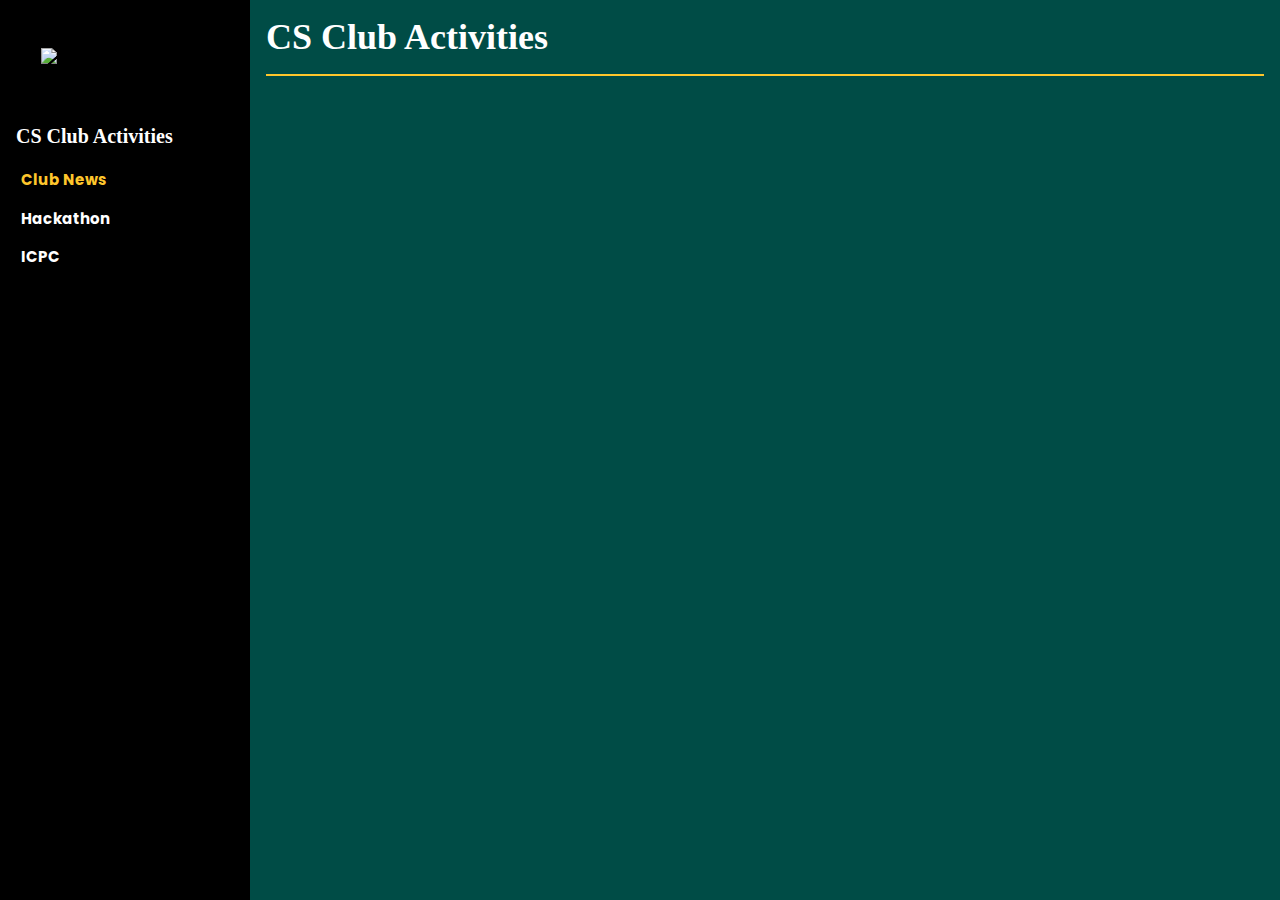
==== activities/index.html @ 6630f271 "Update index.html" ====
<!DOCTYPE html>
<!-- saved from url=(0064)https://www.w3schools.com/w3css/tryw3css_templates_portfolio.htm -->
<html><head>

  <title>Cal Poly Humboldt - CS Club Activities</title>
  <meta charset="UTF-8">
  <meta name="viewport" content="width=device-width, initial-scale=1">
  <meta name="title" content="Cal Poly Humboldt - CS Club">
  <meta name="description" content="Meet new people with a similar interest in technology.">
  <meta name="keywords"
      content="computer, computer science, college, club, humboldt, education, community, coding, programming, ai, artificial intelligence">
  <meta name="robots" content="index, follow">
  <meta http-equiv="Content-Type" content="text/html; charset=utf-8">
  <meta name="language" content="English">
  <meta name="revisit-after" content="30 days">
  <meta name="author" content="Chan Rain">
  <link rel="stylesheet" href="https://www.w3schools.com/w3css/4/w3.css">
  <link rel="stylesheet" href="https://www.w3schools.com/lib/w3-theme-black.css">
  <link rel="stylesheet" href="https://cdnjs.cloudflare.com/ajax/libs/font-awesome/4.3.0/css/font-awesome.min.css">
  <link rel="preconnect" href="https://fonts.googleapis.com">
  <link rel="preconnect" href="https://fonts.gstatic.com" crossorigin>
  <link rel="icon" type="image/x-icon" href="../favi_test.png">
  <link
      href="https://fonts.googleapis.com/css2?family=DM+Sans:ital,opsz,wght@0,9..40,100..1000;1,9..40,100..1000&family=Honk&family=Poppins:ital,wght@0,100;0,200;0,300;0,400;0,500;0,600;0,700;0,800;0,900;1,100;1,200;1,300;1,400;1,500;1,600;1,700;1,800;1,900&family=Sixtyfour&display=swap"
      rel="stylesheet">
  <link rel="stylesheet" href="../pageStyle.css">
  <link rel ="stylesheet" href="activityPage.css">
  <link rel="stylesheet" href="https://cdnjs.cloudflare.com/ajax/libs/remixicon/4.1.0/remixicon.min.css">
  <script src="https://cdnjs.cloudflare.com/ajax/libs/p5.js/1.1.9/p5.min.js"></script>
  <script src="https://cdn.jsdelivr.net/npm/vanta@latest/dist/vanta.trunk.min.js"></script>

<style>

@font-face {
            font-family: 'prib';
            src: url('../prib.ttf');
        }

        @font-face {
            font-family: 'syne';
            src: url('../syne.ttf');
        }

body, html {
  background-color:#004c46!important;
  font-family: "Poppins", sans-serif!important;
}

#mySidebar {
  background-color: black!important;
  color:white!important;
}

.w3-main {
  background-color: #004c46!important;

}

hr {
  margin: 0px;
            border: 1px solid #fec62c;
            color: #fec62c;
            outline-color: #fec62c;
            margin-bottom:15px;
}

.w3-bar-block {
  background-color:black;
}


.post h1 {
font-size:20px;
}

.post button {
  width: 100%;
    box-sizing: border-box;
    background-color: #fec62c!important;
    border: none;
    border-radius: 0px;
    font-weight:bolder;
    padding:10px;
    cursor:pointer;

}

.post p {

}

.post .w3-black {
  padding: 20px;
    padding-top: 5px;
}

.post hr {
border-style:dashed;
}

</style></head>
<body class="w3-black w3-content" style="max-width:1600px">

<!-- Sidebar/menu -->
<nav class="w3-sidebar w3-collapse w3-white w3-animate-left" style="z-index:3;width:250px;" id="mySidebar"><br>
  <div class="w3-container">
    <a href="https://csclubhumboldt.org" onclick="w3_close()" class="w3-hide-large w3-right w3-jumbo w3-padding w3-hover-grey" title="close menu">
      <i class="fa fa-remove"></i>
    </a>
    <img src="../FLT.png" style="width:100%;padding:25px" class="w3-round"><br><br>
    <h4 style = "font-family:'syne'" ><b>CS Club Activities</b></h4>
  </div>
  <div class="w3-bar-block">
    <a href="index.html" onclick="w3_close()" class="w3-bar-item w3-button w3-padding" style = "font-weight:bold;color:#fec62c">               <i class="ri-news-fill" style = "margin-right:5px" ></i> Club News</a>
    <a href="hackathon/index.html" onclick="w3_close()" class="w3-bar-item w3-button w3-padding" style = "font-weight:bold;" ><i class="ri-terminal-box-fill" style = "margin-right:5px"></i> Hackathon</a> 
    <a href="icpc/index.html" onclick="w3_close()" class="w3-bar-item w3-button w3-padding" style = "font-weight:bold;" >                 <i class="ri-trophy-fill" style = "margin-right:5px"></i> ICPC</a> 
  </div>

</nav>

<!-- Overlay effect when opening sidebar on small screens -->
<div class="w3-overlay w3-hide-large w3-animate-opacity" onclick="w3_close()" style="cursor:pointer" title="close side menu" id="myOverlay"></div>

<!-- !PAGE CONTENT! -->
<div class="w3-main" style="margin-left:250px">

  <!-- Header -->
  <header id="portfolio">
    <a href="https://www.w3schools.com/w3css/tryw3css_templates_portfolio.htm#"><img src="../FLT.png" style="width:65px;" class="w3-circle w3-right w3-margin w3-hide-large w3-hover-opacity"></a>
    <span class="w3-button w3-hide-large w3-xxlarge w3-hover-text-grey" onclick="w3_open()"><i class="fa fa-bars"></i></span>
    <div class="w3-container">
    <h1 class = "w3-text-white" style = "font-family:'syne'" ><b>CS Club Activities</b></h1>
    <hr>
    
    </div>
  </header>
  
  <!-- First Photo Grid-->
  <div class="w3-row-padding" id = "postbody" >

  
<!-- End page content -->
</div>

<script>
// Script to open and close sidebar
function w3_open() {
    document.getElementById("mySidebar").style.display = "block";
    document.getElementById("myOverlay").style.display = "block";
}
 
function w3_close() {
    document.getElementById("mySidebar").style.display = "none";
    document.getElementById("myOverlay").style.display = "none";
}


VANTA.TRUNK({
                el: "#mySidebar",
                mouseControls: true,
                touchControls: true,
                gyroControls: false,
                minHeight: 1000.00,
                minWidth: 1000.00,
                scale: 2.00,
                scaleMobile: 1.00,
                spacing: 12.5,
                chaos: 1.00,
                color: "#014C46a0",
                backgroundColor: 0x0,
            })


function create_post(title, content, image, button, link, size, show) {
  // if size is half, then display block, else display as normal
  var block_inline = size == 'half' ? 'block' : 'inline-block';
  var show_post = show ? '100%' : '0%';
  var display_button = "block";
  var pointer_events = 'auto';
  var hide_padding = "";
  // if no button text is provided, then don't show the button
    if (button == "") {
        display_button = "none";
        hide_padding = "padding-bottom:5px";
    }
  if (show_post == '0%') {
    pointer_events = 'none';
  }
  var structure = `
  <div class="w3-${size} w3-container w3-margin-bottom post" style = "display:${block_inline};opacity:${show_post};pointer-events:${pointer_events};">
      <div class="w3-container w3-black" style = "${hide_padding}">
        <h1><b>${title}</b></h1>
        <hr>
        <p>${content}</p>
        <button style = "display:${display_button}" onclick = "window.location.href = '${link}'">${button} <i style = "margin-left:5px" class="ri-external-link-fill"></i></button>
      </div>
    </div>
  </div>
  `

  document.getElementById("postbody").innerHTML += structure;
}


create_post("This Week", 
`<img src = "1.png" style = "text-align:center;width:100%;padding:20px;padding-left:0px;padding-right:0px;padding-bottom:0px" />
`, 
"", 
"", 
"", 'third', true);

create_post("Club Meeting Info", 
`<i style = "margin-right:5px" class="ri-calendar-fill"></i> <b style = "font-size:16px">Mondays / Weekly</b><br>
 <i style = "margin-right:5px" class="ri-time-fill"></i> <b style = "font-size:16px">4:30 - 6:00 PM</b><br>
 <i style = "margin-right:5px" class="ri-map-pin-2-fill"></i> <b style = "font-size:16px">BSS 302</b>`, 
"", 
"Campus Map", 
"https://www.humboldt.edu/sites/default/files/2023-01/campusmap.pdf", 'half', true);


</script>


</body></html>
---- pageStyle.css ----
body,
        html {
            font-family: 'Poppins', sans-serif;
            background-color: black;
            color: white;
        }


        .w3-card {
            font-family: 'Poppins';
            background-color: #1a1a1a;
            color: white;
            border: none;
            overflow: hidden;
            text-align: left;
            display: inline-block;
            margin-bottom: 15px;
        }

        button {
            background-color: #1a1a1a !important;
            border-radius: 100vmin;
        }

        .w3-card h3 {
            font-weight: 900;
            font-family: 'DM Sans';
        }

        h1, h2, h3, h4 {
            font-family: 'Poppins', sans-serif;
        }

        .w3-card p {
            padding: 5px;
            padding-left: 0px;
            padding-right: 0px;
            margin-top: 10px;
            font-size: 16px;
        }

        #discordbutton {
            font-weight: bold;
            font-family: 'DM Sans', sans-serif;
            width: fit-content;
            overflow: hidden;
            text-overflow: ellipsis;
            padding: 10px 30px;
            background-color: #5865F2 !important;
            max-width: 95%;
            font-size: 20px !important;
        }

        .big-title {
            font-weight: 900;
            filter: drop-shadow(5px 5px 0px #008000);
            font-size: 47.5px !important;
        }

        .w3-card hr {
            margin: 0px;
            border: 1px solid green;
            color: green;
            outline-color: green;

        }


        #mySidebar {
            font-family: 'Poppins', sans-serif;
            display: none;
            position: fixed;
            z-index: 1000000;
            left: 0;
            top: 0;
            height: 100%;
            width: 250px;
            background-color: #111;
            overflow-x: hidden;
            transition: 0.3s;
            padding-top: 0px !important;
        }

        #closebutton {
            border-radius: 0px;
            color: white;
            background-color: #008000 !important;
            width: 100%;
            text-align: right;
            margin: 0px;
            vertical-align: top;
            margin-bottom: 10px;
        }
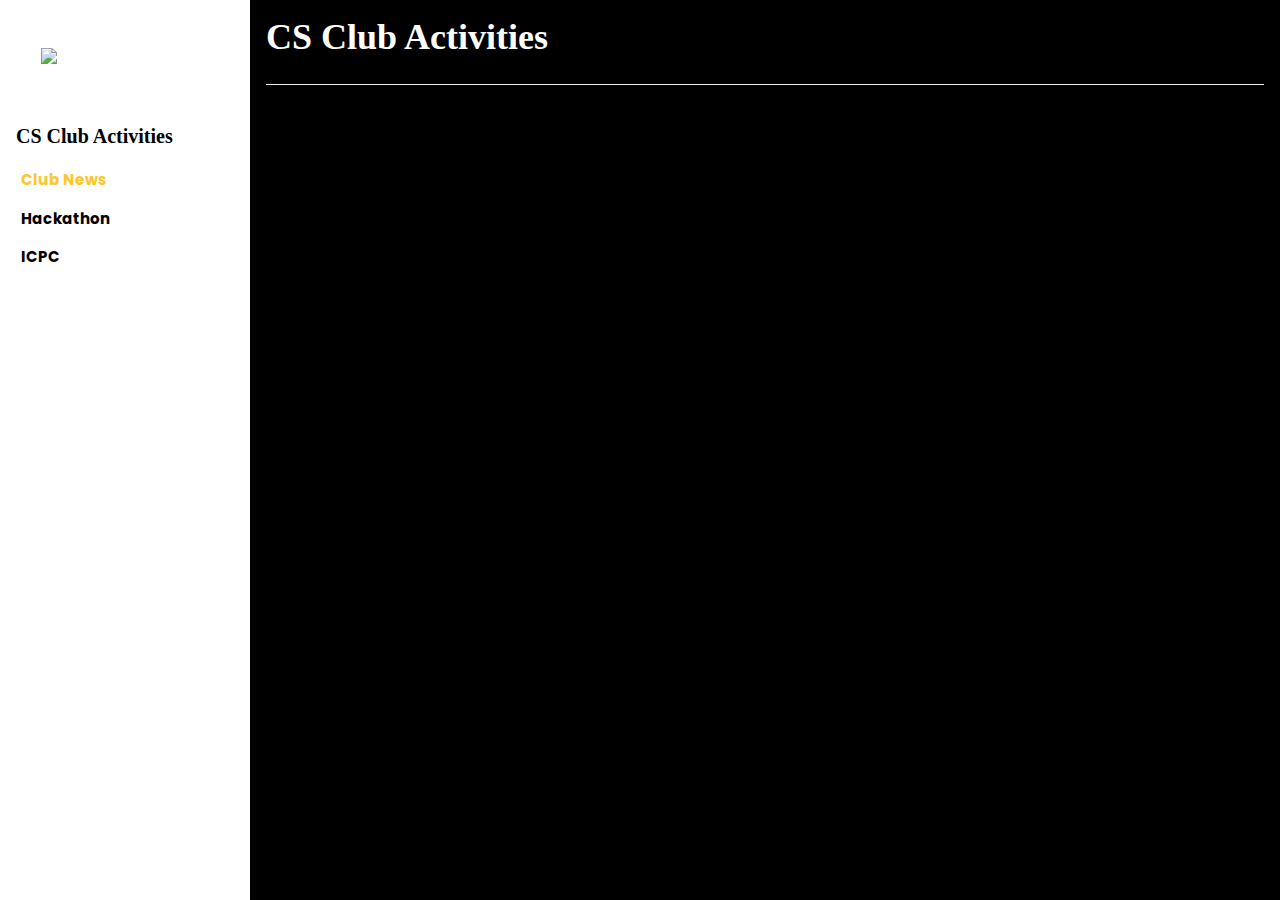
==== commit fb260f27: "edit" ====
--- a/activities/index.html
+++ b/activities/index.html
@@ -29,76 +29,7 @@
   <script src="https://cdnjs.cloudflare.com/ajax/libs/p5.js/1.1.9/p5.min.js"></script>
   <script src="https://cdn.jsdelivr.net/npm/vanta@latest/dist/vanta.trunk.min.js"></script>
 
-<style>
-
-@font-face {
-            font-family: 'prib';
-            src: url('../prib.ttf');
-        }
-
-        @font-face {
-            font-family: 'syne';
-            src: url('../syne.ttf');
-        }
-
-body, html {
-  background-color:#004c46!important;
-  font-family: "Poppins", sans-serif!important;
-}
-
-#mySidebar {
-  background-color: black!important;
-  color:white!important;
-}
-
-.w3-main {
-  background-color: #004c46!important;
-
-}
-
-hr {
-  margin: 0px;
-            border: 1px solid #fec62c;
-            color: #fec62c;
-            outline-color: #fec62c;
-            margin-bottom:15px;
-}
-
-.w3-bar-block {
-  background-color:black;
-}
-
-
-.post h1 {
-font-size:20px;
-}
-
-.post button {
-  width: 100%;
-    box-sizing: border-box;
-    background-color: #fec62c!important;
-    border: none;
-    border-radius: 0px;
-    font-weight:bolder;
-    padding:10px;
-    cursor:pointer;
-
-}
-
-.post p {
-
-}
-
-.post .w3-black {
-  padding: 20px;
-    padding-top: 5px;
-}
-
-.post hr {
-border-style:dashed;
-}
-
-</style></head>
+</head>
 <body class="w3-black w3-content" style="max-width:1600px">
 
 <!-- Sidebar/menu -->
@@ -107,7 +38,7 @@
     <a href="https://csclubhumboldt.org" onclick="w3_close()" class="w3-hide-large w3-right w3-jumbo w3-padding w3-hover-grey" title="close menu">
       <i class="fa fa-remove"></i>
     </a>
-    <img src="../FLT.png" style="width:100%;padding:25px" class="w3-round"><br><br>
+    <img src="../FLT.png" onclick = "window.location.href = 'https://csclubhumboldt.org'" style="width:100%;padding:25px;cursor:pointer;" class="w3-round"><br><br>
     <h4 style = "font-family:'syne'" ><b>CS Club Activities</b></h4>
   </div>
   <div class="w3-bar-block">
@@ -126,7 +57,7 @@
 
   <!-- Header -->
   <header id="portfolio">
-    <a href="https://www.w3schools.com/w3css/tryw3css_templates_portfolio.htm#"><img src="../FLT.png" style="width:65px;" class="w3-circle w3-right w3-margin w3-hide-large w3-hover-opacity"></a>
+    <a href="https://csclubhumboldt.org" ><img src="../FLT.png" style="width:65px;" class="w3-circle w3-right w3-margin w3-hide-large w3-hover-opacity"></a>
     <span class="w3-button w3-hide-large w3-xxlarge w3-hover-text-grey" onclick="w3_open()"><i class="fa fa-bars"></i></span>
     <div class="w3-container">
     <h1 class = "w3-text-white" style = "font-family:'syne'" ><b>CS Club Activities</b></h1>
@@ -203,7 +134,8 @@
 
 
 create_post("This Week", 
-`<img src = "1.png" style = "text-align:center;width:100%;padding:20px;padding-left:0px;padding-right:0px;padding-bottom:0px" />
+`<b>There will be no CS Club Meeting on March 11th.</b>
+Have a nice break!
 `, 
 "", 
 "", 
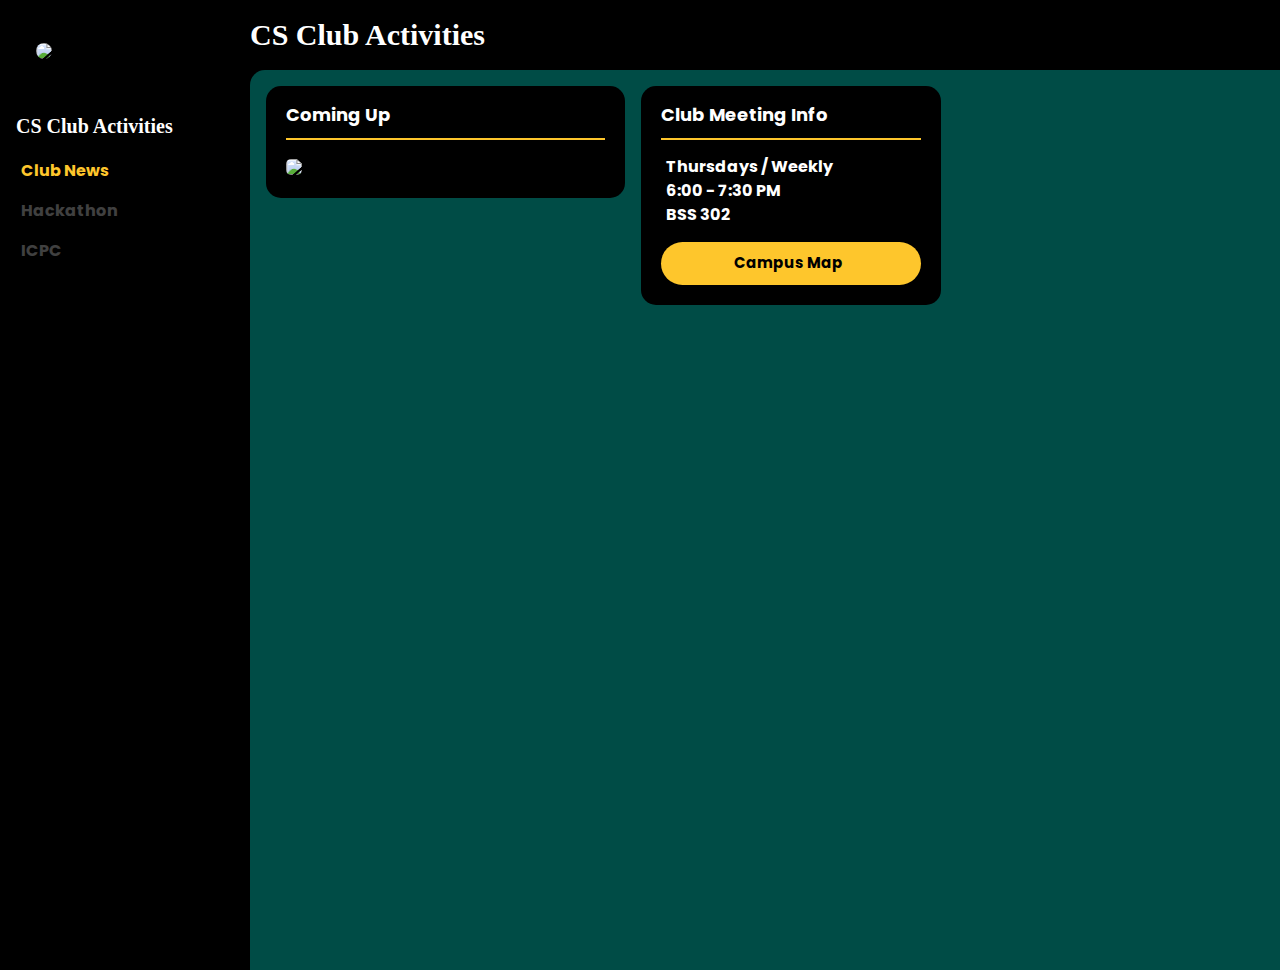
==== commit b7b158db: "Testing" ====
--- a/activities/index.html
+++ b/activities/index.html
@@ -1,14 +1,16 @@
 <!DOCTYPE html>
 <!-- saved from url=(0064)https://www.w3schools.com/w3css/tryw3css_templates_portfolio.htm -->
-<html><head>
+<html>
+
+<head>
 
   <title>Cal Poly Humboldt - CS Club Activities</title>
   <meta charset="UTF-8">
   <meta name="viewport" content="width=device-width, initial-scale=1">
   <meta name="title" content="Cal Poly Humboldt - CS Club">
-  <meta name="description" content="Meet new people with a similar interest in technology.">
+  <meta name="description" content="View our current club activity schedule.">
   <meta name="keywords"
-      content="computer, computer science, college, club, humboldt, education, community, coding, programming, ai, artificial intelligence">
+    content="computer, computer science, college, club, humboldt, education, community, coding, programming, ai, artificial intelligence">
   <meta name="robots" content="index, follow">
   <meta http-equiv="Content-Type" content="text/html; charset=utf-8">
   <meta name="language" content="English">
@@ -19,105 +21,129 @@
   <link rel="stylesheet" href="https://cdnjs.cloudflare.com/ajax/libs/font-awesome/4.3.0/css/font-awesome.min.css">
   <link rel="preconnect" href="https://fonts.googleapis.com">
   <link rel="preconnect" href="https://fonts.gstatic.com" crossorigin>
-  <link rel="icon" type="image/x-icon" href="../favi_test.png">
+  <link rel="icon" type="favicon" href="../favi_test.png">
   <link
-      href="https://fonts.googleapis.com/css2?family=DM+Sans:ital,opsz,wght@0,9..40,100..1000;1,9..40,100..1000&family=Honk&family=Poppins:ital,wght@0,100;0,200;0,300;0,400;0,500;0,600;0,700;0,800;0,900;1,100;1,200;1,300;1,400;1,500;1,600;1,700;1,800;1,900&family=Sixtyfour&display=swap"
-      rel="stylesheet">
+    href="https://fonts.googleapis.com/css2?family=DM+Sans:ital,opsz,wght@0,9..40,100..1000;1,9..40,100..1000&family=Honk&family=Poppins:ital,wght@0,100;0,200;0,300;0,400;0,500;0,600;0,700;0,800;0,900;1,100;1,200;1,300;1,400;1,500;1,600;1,700;1,800;1,900&family=Sixtyfour&display=swap"
+    rel="stylesheet">
   <link rel="stylesheet" href="../pageStyle.css">
-  <link rel ="stylesheet" href="activityPage.css">
+  <link rel="stylesheet" href="activityPage.css">
   <link rel="stylesheet" href="https://cdnjs.cloudflare.com/ajax/libs/remixicon/4.1.0/remixicon.min.css">
   <script src="https://cdnjs.cloudflare.com/ajax/libs/p5.js/1.1.9/p5.min.js"></script>
   <script src="https://cdn.jsdelivr.net/npm/vanta@latest/dist/vanta.trunk.min.js"></script>
 
+  <link rel="manifest" href="https://csclubhumboldt.org/manifest.json">
+  <link rel="apple-touch-icon" sizes="72x72" href="https://csclubhumboldt.org/images/icons/icon-72x72.png">
+  <link rel="icon" type="image/png" sizes="96x96" href="https://csclubhumboldt.org/images/icons/icon-96x96.png">
+  <link rel="icon" type="image/png" sizes="128x128" href="https://csclubhumboldt.org/images/icons/icon-128x128.png">
+  <link rel="icon" type="image/png" sizes="144x144" href="https://csclubhumboldt.org/images/icons/icon-144x144.png">
+  <link rel="icon" type="image/png" sizes="152x152" href="https://csclubhumboldt.org/images/icons/icon-152x152.png">
+  <link rel="icon" type="image/png" sizes="192x192" href="https://csclubhumboldt.org/images/icons/icon-192x192.png">
+  <link rel="icon" type="image/png" sizes="384x384" href="https://csclubhumboldt.org/images/icons/icon-384x384.png">
+  <link rel="icon" type="image/png" sizes="512x512" href="https://csclubhumboldt.org/images/icons/icon-512x512.png">
+  <meta name="theme-color" content="#fec62c">
+  <meta name="background-color" content="#004c46">
+  <meta name="msapplication-TileColor" content="#004c46">
+  <meta name="msapplication-TileImage" content="https://csclubhumboldt.org/images/icons/icon-144x144.png">
+  <meta name="msapplication-config" content="https://csclubhumboldt.org/browserconfig.xml">
+  <meta name="application-name" content="Cal Poly Humboldt - CS Club">
+  <meta name="apple-mobile-web-app-title" content="CPH - CS Club">
+  <meta name="apple-mobile-web-app-capable" content="yes">
+  <meta name="apple-mobile-web-app-status-bar-style" content="black-translucent">
+  <meta name="format-detection" content="telephone=no">
+  <meta name="mobile-web-app-capable" content="yes">
+
 </head>
-<body class="w3-black w3-content" style="max-width:1600px">
 
-<!-- Sidebar/menu -->
-<nav class="w3-sidebar w3-collapse w3-white w3-animate-left" style="z-index:3;width:250px;" id="mySidebar"><br>
-  <div class="w3-container">
-    <a href="https://csclubhumboldt.org" onclick="w3_close()" class="w3-hide-large w3-right w3-jumbo w3-padding w3-hover-grey" title="close menu">
-      <i class="fa fa-remove"></i>
-    </a>
-    <img src="../FLT.png" onclick = "window.location.href = 'https://csclubhumboldt.org'" style="width:100%;padding:25px;cursor:pointer;" class="w3-round"><br><br>
-    <h4 style = "font-family:'syne'" ><b>CS Club Activities</b></h4>
-  </div>
-  <div class="w3-bar-block">
-    <a href="index.html" onclick="w3_close()" class="w3-bar-item w3-button w3-padding" style = "font-weight:bold;color:#fec62c">               <i class="ri-news-fill" style = "margin-right:5px" ></i> Club News</a>
-    <a href="hackathon/index.html" onclick="w3_close()" class="w3-bar-item w3-button w3-padding" style = "font-weight:bold;" ><i class="ri-terminal-box-fill" style = "margin-right:5px"></i> Hackathon</a> 
-    <a href="icpc/index.html" onclick="w3_close()" class="w3-bar-item w3-button w3-padding" style = "font-weight:bold;" >                 <i class="ri-trophy-fill" style = "margin-right:5px"></i> ICPC</a> 
-  </div>
+<body>
 
-</nav>
+  <!-- Sidebar/menu -->
+  <nav class="w3-sidebar w3-collapse w3-white w3-animate-left" style="z-index:3;width:250px;" id="mySidebar"><br>
+    <div class="w3-container">
+      <a onclick="w3_close()" class="w3-hide-large w3-left w3-hover-grey"
+        style="font-size:50px!important;line-height:1;z-index:1000;" title="close menu">
+        <i class="fa fa-remove"></i>
+      </a>
+      <div id="logoContainer">
+        <img id="pageLogo" src="../FLT.png" onclick="window.location.href = 'https://csclubhumboldt.org'"
+          class="w3-round"><br><br>
+      </div>
+      <h4 style="font-family:'syne'"><b>CS Club Activities</b></h4>
+    </div>
+    <div class="w3-bar-block">
+      <a href="index.html" onclick="w3_close()" class="w3-bar-item w3-button w3-padding"
+        style="font-weight:bold;color:#fec62c"> <i class="ri-news-fill" style="margin-right:5px"></i> Club News</a>
+      <a href="hackathon/index.html" onclick="w3_close()" class="disabled w3-bar-item w3-button w3-padding"
+        style="font-weight:bold;"><i class="ri-terminal-box-fill" style="margin-right:5px"></i> Hackathon</a>
+      <a href="icpc/index.html" onclick="w3_close()" class="disabled w3-bar-item w3-button w3-padding" style="font-weight:bold;">
+        <i class="ri-trophy-fill" style="margin-right:5px"></i> ICPC</a>
+    </div>
 
-<!-- Overlay effect when opening sidebar on small screens -->
-<div class="w3-overlay w3-hide-large w3-animate-opacity" onclick="w3_close()" style="cursor:pointer" title="close side menu" id="myOverlay"></div>
+  </nav>
 
-<!-- !PAGE CONTENT! -->
-<div class="w3-main" style="margin-left:250px">
+  <!-- Overlay effect when opening sidebar on small screens -->
+  <div class="w3-overlay w3-hide-large w3-animate-opacity" onclick="w3_close()" style="cursor:pointer"
+    title="close side menu" id="myOverlay"></div>
 
-  <!-- Header -->
-  <header id="portfolio">
-    <a href="https://csclubhumboldt.org" ><img src="../FLT.png" style="width:65px;" class="w3-circle w3-right w3-margin w3-hide-large w3-hover-opacity"></a>
-    <span class="w3-button w3-hide-large w3-xxlarge w3-hover-text-grey" onclick="w3_open()"><i class="fa fa-bars"></i></span>
-    <div class="w3-container">
-    <h1 class = "w3-text-white" style = "font-family:'syne'" ><b>CS Club Activities</b></h1>
-    <hr>
-    
-    </div>
-  </header>
-  
-  <!-- First Photo Grid-->
-  <div class="w3-row-padding" id = "postbody" >
+  <!-- !PAGE CONTENT! -->
+  <div class="w3-main" style = "margin-left: 250px;">
 
-  
-<!-- End page content -->
-</div>
+    <!-- Header -->
+    <header id="portfolio">
+      <span class="w3-button w3-hide-large w3-xxlarge w3-hover-text-grey" onclick="w3_open()"><i
+          class="fa fa-bars"></i></span>
+      <div class="w3-container">
+        <h1 class="w3-text-white"><b>CS Club Activities</b></h1>
+      </div>
 
-<script>
-// Script to open and close sidebar
-function w3_open() {
-    document.getElementById("mySidebar").style.display = "block";
-    document.getElementById("myOverlay").style.display = "block";
-}
- 
-function w3_close() {
-    document.getElementById("mySidebar").style.display = "none";
-    document.getElementById("myOverlay").style.display = "none";
-}
+    </header>
+
+    <!-- First Photo Grid-->
+    <div class="w3-row-padding" id="postbody">
 
 
-VANTA.TRUNK({
-                el: "#mySidebar",
-                mouseControls: true,
-                touchControls: true,
-                gyroControls: false,
-                minHeight: 1000.00,
-                minWidth: 1000.00,
-                scale: 2.00,
-                scaleMobile: 1.00,
-                spacing: 12.5,
-                chaos: 1.00,
-                color: "#014C46a0",
-                backgroundColor: 0x0,
-            })
+      <!-- End page content -->
 
 
-function create_post(title, content, image, button, link, size, show) {
-  // if size is half, then display block, else display as normal
-  var block_inline = size == 'half' ? 'block' : 'inline-block';
-  var show_post = show ? '100%' : '0%';
-  var display_button = "block";
-  var pointer_events = 'auto';
-  var hide_padding = "";
-  // if no button text is provided, then don't show the button
-    if (button == "") {
-        display_button = "none";
-        hide_padding = "padding-bottom:5px";
-    }
-  if (show_post == '0%') {
-    pointer_events = 'none';
-  }
-  var structure = `
+
+    </div>
+
+    <footer>
+      <i class="ri-discord-fill" onclick="window.location.href = 'https://csclubhumboldt.org/discordinvite'"></i>
+      <i class="ri-instagram-fill" onclick="window.location.href = 'https://www.instagram.com/humboldtcsclub/'"></i>
+      <i class="ri-threads-fill" onclick="window.location.href = 'https://www.threads.net/humboldtcsclub/'"></i>
+    </footer>
+
+    <script>
+
+      // Script to open and close sidebar
+      function w3_open() {
+        document.getElementById("mySidebar").style.display = "block";
+        document.getElementById("myOverlay").style.display = "block";
+        document.getElementById('postbody').style.opacity = 0.5;
+      }
+
+      function w3_close() {
+        document.getElementById("mySidebar").style.display = "none";
+        document.getElementById("myOverlay").style.display = "none";
+        document.getElementById('postbody').style.opacity = 1;
+      }
+
+      function create_post(title, content, image, button, link, size, show) {
+        // if size is half, then display block, else display as normal
+        var block_inline = size == 'half' ? 'block' : 'inline-block';
+        var show_post = show ? '100%' : '0%';
+        var display_button = "block";
+        var pointer_events = 'auto';
+        var hide_padding = "";
+        // if no button text is provided, then don't show the button
+        if (button == "") {
+          display_button = "none";
+          hide_padding = "padding-bottom:5px";
+        }
+        if (show_post == '0%') {
+          pointer_events = 'none';
+        }
+        var structure = `
   <div class="w3-${size} w3-container w3-margin-bottom post" style = "display:${block_inline};opacity:${show_post};pointer-events:${pointer_events};">
       <div class="w3-container w3-black" style = "${hide_padding}">
         <h1><b>${title}</b></h1>
@@ -129,28 +155,39 @@
   </div>
   `
 
-  document.getElementById("postbody").innerHTML += structure;
-}
+        document.getElementById("postbody").innerHTML += structure;
+      }
+
+      self.addEventListener('visibilitychange', function () {
+        if (document.visibilityState === 'visible') {
+          console.log('APP resumed');
+          window.location.reload();
+        }
+      });
+
+      create_post("Coming Up",
+        `<img src = "../images/current_flyer.png" />
+`,
+        "",
+        "",
+        "", 'third', true);
+
+      create_post("Club Meeting Info",
+        `<i style = "margin-right:5px" class="ri-calendar-fill"></i> <b style = "font-size:16px">Thursdays / Weekly</b><br>
+ <i style = "margin-right:5px" class="ri-time-fill"></i> <b style = "font-size:16px">6:00 - 7:30 PM</b><br>
+ <i style = "margin-right:5px" class="ri-map-pin-2-fill"></i> <b style = "font-size:16px">BSS 302</b>`,
+        "",
+        "Campus Map",
+        "https://www.humboldt.edu/sites/default/files/2023-01/campusmap.pdf", 'quarter', true);
 
 
-create_post("This Week", 
-`<b>There will be no CS Club Meeting on March 11th.</b>
-Have a nice break!
-`, 
-"", 
-"", 
-"", 'third', true);
+      window.onload = function() {
+        document.body.style.opacity = 1;
+      }
 
-create_post("Club Meeting Info", 
-`<i style = "margin-right:5px" class="ri-calendar-fill"></i> <b style = "font-size:16px">Mondays / Weekly</b><br>
- <i style = "margin-right:5px" class="ri-time-fill"></i> <b style = "font-size:16px">4:30 - 6:00 PM</b><br>
- <i style = "margin-right:5px" class="ri-map-pin-2-fill"></i> <b style = "font-size:16px">BSS 302</b>`, 
-"", 
-"Campus Map", 
-"https://www.humboldt.edu/sites/default/files/2023-01/campusmap.pdf", 'half', true);
+    </script>
 
 
-</script>
+</body>
 
-
-</body></html>+</html>--- a/pageStyle.css
+++ b/pageStyle.css
@@ -1,93 +1,231 @@
-        body,
-        html {
-            font-family: 'Poppins', sans-serif;
-            background-color: black;
-            color: white;
-        }
-
-
-        .w3-card {
-            font-family: 'Poppins';
-            background-color: #1a1a1a;
-            color: white;
-            border: none;
-            overflow: hidden;
-            text-align: left;
-            display: inline-block;
-            margin-bottom: 15px;
-        }
-
-        button {
-            background-color: #1a1a1a !important;
-            border-radius: 100vmin;
-        }
-
-        .w3-card h3 {
-            font-weight: 900;
-            font-family: 'DM Sans';
-        }
-
-        h1, h2, h3, h4 {
-            font-family: 'Poppins', sans-serif;
-        }
-
-        .w3-card p {
-            padding: 5px;
-            padding-left: 0px;
-            padding-right: 0px;
-            margin-top: 10px;
-            font-size: 16px;
-        }
-
-        #discordbutton {
-            font-weight: bold;
-            font-family: 'DM Sans', sans-serif;
-            width: fit-content;
-            overflow: hidden;
-            text-overflow: ellipsis;
-            padding: 10px 30px;
-            background-color: #5865F2 !important;
-            max-width: 95%;
-            font-size: 20px !important;
-        }
-
-        .big-title {
-            font-weight: 900;
-            filter: drop-shadow(5px 5px 0px #008000);
-            font-size: 47.5px !important;
-        }
-
-        .w3-card hr {
-            margin: 0px;
-            border: 1px solid green;
-            color: green;
-            outline-color: green;
-
-        }
-
-
-        #mySidebar {
-            font-family: 'Poppins', sans-serif;
-            display: none;
-            position: fixed;
-            z-index: 1000000;
-            left: 0;
-            top: 0;
-            height: 100%;
-            width: 250px;
-            background-color: #111;
-            overflow-x: hidden;
-            transition: 0.3s;
-            padding-top: 0px !important;
-        }
-
-        #closebutton {
-            border-radius: 0px;
-            color: white;
-            background-color: #008000 !important;
-            width: 100%;
-            text-align: right;
-            margin: 0px;
-            vertical-align: top;
-            margin-bottom: 10px;
-        }+body,
+html {
+    font-family: 'Poppins', sans-serif;
+    background-color: black;
+    color: white;
+}
+
+
+.w3-card {
+    font-family: 'Poppins';
+    background-color: #004c46;
+    color: white;
+    border: none;
+    overflow: hidden;
+    text-align: left;
+    display: inline-block;
+    width: 100%;
+    margin-bottom: 16px;
+    border-radius: 15px;
+}
+
+button {
+    background-color: #1a1a1a !important;
+    border-radius: 100vmin;
+}
+
+.w3-card h3 {
+    font-weight: 900;
+    font-family: 'DM Sans';
+}
+
+.w3-card h3 i {
+    display: inline-block;
+    line-height: 1;
+    margin-right: 5px;
+    font-weight: 100;
+}
+
+h1,
+h2,
+h3,
+h4 {
+    font-family: 'Poppins', sans-serif;
+}
+
+.w3-card p {
+    padding: 5px;
+    padding-left: 0px;
+    padding-right: 0px;
+    margin-top: 10px;
+    font-size: 15px;
+}
+
+.w3-card button {
+    width: 100%;
+    box-sizing: border-box;
+    background-color: #fec62c !important;
+    border: none;
+    border-radius: 0px;
+    font-weight: bolder;
+    padding: 10px;
+    cursor: pointer;
+    color: black;
+    margin-bottom: 15px;
+    border-radius: 100vmin;
+}
+
+.w3-card button:hover {
+    transform: scale(1.025);
+}
+
+#discordbutton,
+#discordbutton2 {
+    font-weight: bold;
+    font-family: 'DM Sans', sans-serif;
+    width: fit-content;
+    overflow: hidden;
+    text-overflow: ellipsis;
+    padding: 10px 30px;
+    background-color: #5865F2 !important;
+    max-width: 95%;
+    font-size: 20px !important;
+    margin-bottom: -7.5vh;
+}
+
+#discordButton:hover,
+#discordbutton2:hover {
+    color: white !important;
+    transform: scale(1.1);
+
+}
+
+.big-title {
+    font-weight: 900;
+    filter: drop-shadow(5px 5px 0px #004c46);
+    font-size: 47.5px !important;
+}
+
+.w3-card hr {
+    margin: 0px;
+    border: 1px solid #fec62c;
+    color: #fec62c;
+    outline-color: #fec62c;
+
+}
+
+
+#mySidebar {
+    font-family: 'Poppins', sans-serif;
+    display: none;
+    position: fixed;
+    z-index: 1000000;
+    left: 0;
+    top: 0;
+    height: 100%;
+    width: 250px;
+    background-color: #111;
+    overflow-x: hidden;
+    transition: 0.3s;
+    padding-top: 0px !important;
+}
+
+#closebutton {
+    border-radius: 0px;
+    color: white;
+    background-color: #004C46 !important;
+    width: 100%;
+    text-align: right;
+    margin: 0px;
+    vertical-align: top;
+    margin-bottom: 10px;
+}
+
+#logo {
+    border-radius: 100%;
+    width: 90%;
+    max-width: 50vh;
+    box-sizing: border-box;
+    border: 25px solid #000000a0;
+    outline: 25px solid #00000050;
+}
+
+ul {
+    padding-left: 17.5px;
+}
+
+#canvasElement {
+    position: fixed !important;
+    top: 0;
+    width: 100%;
+}
+
+#pageContent {
+    background-color: #00000050;
+    backdrop-filter: blur(10px);
+    padding-top: 16px;
+    border-radius: 15px 15px 0px 0px;
+}
+
+
+#pageContent {
+    display: flex;
+    justify-content: center;
+    flex-wrap: wrap;
+}
+
+.w3-card {
+    box-sizing: border-box;
+}
+
+.w3-quarter {
+    max-width: 100%;
+    flex: 1 1 300px;
+    box-sizing: border-box;
+
+    display: flex;
+    flex-direction: column;
+    justify-content: flex-start;
+}
+
+
+footer {
+    display: block;
+    justify-content: space-between;
+    align-items: center;
+    width: 100%;
+    padding: 10px;
+    box-sizing: border-box;
+    background-color: black;
+}
+
+footer .socialsBar {
+    display: flex;
+    align-items: center;
+    float:left;
+}
+
+footer .socialsBar i {
+    font-size: 20px;
+    margin: 4px;
+    background-color: #004c46;
+    padding: 7.5px;
+    border-radius: 50%;
+    font-weight: 900;
+    color: #fec62c;
+    line-height: normal;
+    display: inline-flex;
+    align-items: center;
+    justify-content: center;
+    cursor:pointer;
+}
+
+footer .socialsBar i:hover {
+    transform: scale(1.1);
+}
+
+footer .rightbar {
+    display: flex;
+    align-items: center;
+    float: right;
+    color: #004c46;
+    font-weight: 600;
+    border: 3px solid #004c46;
+    border-radius: 100vmin;
+    padding: 8px;
+    padding-top: 0;
+    padding-bottom: 0;
+    line-height: 0;
+    margin: 4px;
+    margin-right: 0;
+}--- a/activities/activityPage.css
+++ b/activities/activityPage.css
@@ -0,0 +1,555 @@
+.rdp {
+    --rdp-cell-size: 40px;
+    --rdp-accent-color: #0000ff;
+    --rdp-background-color: #e7edff;
+    --rdp-accent-color-dark: #3003e1;
+    --rdp-background-color-dark: #180270;
+    --rdp-outline: 2px solid var(--rdp-accent-color); /* Outline border for focused elements */
+    --rdp-outline-selected: 2px solid rgba(0, 0, 0, 0.75); /* Outline border for focused _and_ selected elements */
+  
+    margin: 1em;
+  }
+  
+  /* Hide elements for devices that are not screen readers */
+  .rdp-vhidden {
+    box-sizing: border-box;
+    padding: 0;
+    margin: 0;
+    background: transparent;
+    border: 0;
+    -moz-appearance: none;
+    -webkit-appearance: none;
+    appearance: none;
+    position: absolute !important;
+    top: 0;
+    width: 1px !important;
+    height: 1px !important;
+    padding: 0 !important;
+    overflow: hidden !important;
+    clip: rect(1px, 1px, 1px, 1px) !important;
+    border: 0 !important;
+  }
+  
+  /* Buttons */
+  .rdp-button_reset {
+    appearance: none;
+    position: relative;
+    margin: 0;
+    padding: 0;
+    cursor: default;
+    color: inherit;
+    outline: none;
+    background: none;
+    font: inherit;
+  
+    -moz-appearance: none;
+    -webkit-appearance: none;
+  }
+  
+  .rdp-button {
+    border: 2px solid transparent;
+  }
+  
+  .rdp-button[disabled] {
+    opacity: 0.25;
+  }
+  
+  .rdp-button:not([disabled]) {
+    cursor: pointer;
+  }
+  
+  .rdp-button:focus:not([disabled]),
+  .rdp-button:active:not([disabled]) {
+    color: inherit;
+    border: var(--rdp-outline);
+    background-color: var(--rdp-background-color);
+  }
+  
+  .rdp-button:hover:not([disabled]) {
+    background-color: var(--rdp-background-color);
+  }
+  
+  .rdp-months {
+    display: flex;
+  }
+  
+  .rdp-month {
+    margin: 0 1em;
+  }
+  
+  .rdp-month:first-child {
+    margin-left: 0;
+  }
+  
+  .rdp-month:last-child {
+    margin-right: 0;
+  }
+  
+  .rdp-table {
+    margin: 0;
+    max-width: calc(var(--rdp-cell-size) * 7);
+    border-collapse: collapse;
+  }
+  
+  .rdp-with_weeknumber .rdp-table {
+    max-width: calc(var(--rdp-cell-size) * 8);
+    border-collapse: collapse;
+  }
+  
+  .rdp-caption {
+    display: flex;
+    align-items: center;
+    justify-content: space-between;
+    padding: 0;
+    text-align: left;
+  }
+  
+  .rdp-multiple_months .rdp-caption {
+    position: relative;
+    display: block;
+    text-align: center;
+  }
+  
+  .rdp-caption_dropdowns {
+    position: relative;
+    display: inline-flex;
+  }
+  
+  .rdp-caption_label {
+    position: relative;
+    z-index: 1;
+    display: inline-flex;
+    align-items: center;
+    margin: 0;
+    padding: 0 0.25em;
+    white-space: nowrap;
+    color: currentColor;
+    border: 0;
+    border: 2px solid transparent;
+    font-family: inherit;
+    font-size: 140%;
+    font-weight: bold;
+  }
+  
+  .rdp-nav {
+    white-space: nowrap;
+  }
+  
+  .rdp-multiple_months .rdp-caption_start .rdp-nav {
+    position: absolute;
+    top: 50%;
+    left: 0;
+    transform: translateY(-50%);
+  }
+  
+  .rdp-multiple_months .rdp-caption_end .rdp-nav {
+    position: absolute;
+    top: 50%;
+    right: 0;
+    transform: translateY(-50%);
+  }
+  
+  .rdp-nav_button {
+    display: inline-flex;
+    align-items: center;
+    justify-content: center;
+    width: var(--rdp-cell-size);
+    height: var(--rdp-cell-size);
+    padding: 0.25em;
+    border-radius: 100%;
+  }
+  
+  /* ---------- */
+  /* Dropdowns  */
+  /* ---------- */
+  
+  .rdp-dropdown_year,
+  .rdp-dropdown_month {
+    position: relative;
+    display: inline-flex;
+    align-items: center;
+  }
+  
+  .rdp-dropdown {
+    appearance: none;
+    position: absolute;
+    z-index: 2;
+    top: 0;
+    bottom: 0;
+    left: 0;
+    width: 100%;
+    margin: 0;
+    padding: 0;
+    cursor: inherit;
+    opacity: 0;
+    border: none;
+    background-color: transparent;
+    font-family: inherit;
+    font-size: inherit;
+    line-height: inherit;
+  }
+  
+  .rdp-dropdown[disabled] {
+    opacity: unset;
+    color: unset;
+  }
+  
+  .rdp-dropdown:focus:not([disabled]) + .rdp-caption_label,
+  .rdp-dropdown:active:not([disabled]) + .rdp-caption_label {
+    border: var(--rdp-outline);
+    border-radius: 6px;
+    background-color: var(--rdp-background-color);
+  }
+  
+  .rdp-dropdown_icon {
+    margin: 0 0 0 5px;
+  }
+  
+  .rdp-head {
+    border: 0;
+  }
+  
+  .rdp-head_row,
+  .rdp-row {
+    height: 100%;
+  }
+  
+  .rdp-head_cell {
+    vertical-align: middle;
+    text-transform: uppercase;
+    font-size: 0.75em;
+    font-weight: 700;
+    text-align: center;
+    height: 100%;
+    height: var(--rdp-cell-size);
+    padding: 0;
+  }
+  
+  .rdp-tbody {
+    border: 0;
+  }
+  
+  .rdp-tfoot {
+    margin: 0.5em;
+  }
+  
+  .rdp-cell {
+    width: var(--rdp-cell-size);
+    height: 100%;
+    height: var(--rdp-cell-size);
+    padding: 0;
+    text-align: center;
+  }
+  
+  .rdp-weeknumber {
+    font-size: 0.75em;
+  }
+  
+  .rdp-weeknumber,
+  .rdp-day {
+    display: flex;
+    overflow: hidden;
+    align-items: center;
+    justify-content: center;
+    box-sizing: border-box;
+    width: var(--rdp-cell-size);
+    max-width: var(--rdp-cell-size);
+    height: var(--rdp-cell-size);
+    margin: 0;
+    border: 2px solid transparent;
+    border-radius: 100%;
+  }
+  
+  .rdp-day_today:not(.rdp-day_outside) {
+    font-weight: bold;
+  }
+  
+  .rdp-day_selected:not([disabled]),
+  .rdp-day_selected:focus:not([disabled]),
+  .rdp-day_selected:active:not([disabled]),
+  .rdp-day_selected:hover:not([disabled]) {
+    color: white;
+    background-color: var(--rdp-accent-color);
+  }
+  
+  .rdp-day_selected:focus:not([disabled]) {
+    border: var(--rdp-outline-selected);
+  }
+  
+  .rdp:not([dir='rtl']) .rdp-day_range_start:not(.rdp-day_range_end) {
+    border-top-right-radius: 0;
+    border-bottom-right-radius: 0;
+  }
+  
+  .rdp:not([dir='rtl']) .rdp-day_range_end:not(.rdp-day_range_start) {
+    border-top-left-radius: 0;
+    border-bottom-left-radius: 0;
+  }
+  
+  .rdp[dir='rtl'] .rdp-day_range_start:not(.rdp-day_range_end) {
+    border-top-left-radius: 0;
+    border-bottom-left-radius: 0;
+  }
+  
+  .rdp[dir='rtl'] .rdp-day_range_end:not(.rdp-day_range_start) {
+    border-top-right-radius: 0;
+    border-bottom-right-radius: 0;
+  }
+  
+  .rdp-day_range_end.rdp-day_range_start {
+    border-radius: 100%;
+  }
+  
+  .rdp-day_range_middle {
+    border-radius: 0;
+  }
+
+
+
+
+  @font-face {
+    font-family: 'prib';
+    src: url('../prib.ttf');
+}
+
+@font-face {
+    font-family: 'syne';
+    src: url('../syne.ttf');
+}
+
+body, html {
+background-color:#000!important;
+font-family: "Poppins", sans-serif!important;
+width:100%;
+height:100%;
+}
+
+body {
+  opacity: 100%!important;
+}
+
+#mySidebar {
+  background-color: black!important;
+  color: white!important;
+}
+
+.w3-main {
+  background-color: transparent!important;
+  width: 100%;
+  height: 100%;
+
+}
+
+hr {
+margin: 0px;
+    border: 1px solid #fec62c;
+    color: #fec62c;
+    outline-color: #fec62c;
+    margin-bottom:15px;
+}
+
+.w3-bar-block {
+background-color:black;
+}
+.post {
+  max-width:375px;
+  padding:8px!important;
+  padding-bottom:0px!important;
+  padding-top:0px!important;
+}
+
+.post h1 {
+font-size:18px;
+}
+
+.post button {
+  width: 100%;
+  box-sizing: border-box;
+  background-color: #fec62c!important;
+  border: none;
+  border-radius: 100vmin;
+  font-weight: bolder;
+  padding: 10px;
+  cursor: pointer;
+  color: black;
+
+}
+
+.post button:hover {
+  transform: scale(1.025);
+}
+
+.post .w3-black {
+  padding: 20px;
+  padding-top: 5px;
+  border-radius: 15px;
+}
+
+.post img { 
+  width: -webkit-fill-available;
+  width: -moz-available;
+  width: -ms-fill-available;
+  width: fill-available;
+  border-radius:5px;
+}
+
+
+@media (max-width: 767px) {
+  footer {
+    text-align: right;
+    background-color: transparent;
+    color: #fec62c;
+    font-size: 25px;
+    padding: 16px;
+    padding-bottom: 8px;
+    padding-top: 8px;
+    z-index: 0;
+    position: fixed;
+    top: 0;
+    margin: 8px;
+    width: fit-content;
+    right: 0;
+    margin-right: -8px;
+  }
+
+
+}
+/* desktop */
+@media (min-width: 768px) {
+  footer {
+    position: fixed;
+    bottom: 0;
+    width: -webkit-fill-available;
+    text-align: right;
+    background-color: transparent;
+    color: #fec62c;
+    font-size: 25px;
+  }
+
+  body, html {
+    overflow: hidden;
+  }
+
+  #postbody {
+    height: 100%;
+  }
+
+  #portfolio {
+    padding: 8px;
+    padding-left: 0px;
+    padding-right: 0px;
+    margin-left: -16px;
+  }
+
+}
+
+
+footer i {
+  background-color: black;
+  padding: 7.5px;
+  border-radius: 100%;
+  cursor: pointer;
+  display:inline-block;
+  line-height: 1;
+}
+
+footer i:hover {
+  transform: scale(1.1);
+}
+
+.w3-bar-block .w3-bar-item {
+  font-size:16px;
+}
+
+
+#pageLogo {
+  width: 100%;
+  cursor: pointer;
+  border-radius: 100%;
+  padding: 20px;
+}
+
+#logoContainer .vanta-canvas {
+  border-radius: 100%;
+  overflow: hidden;
+  aspect-ratio: 1/1;
+  width: 100%!important;
+  height: auto!important;
+  transform: scale(1.5);
+  z-index: -1!important;
+  filter:blur(2.5px);
+}
+
+
+#portfolio {
+  position: sticky;
+  top: 0;
+  display: flex;
+  align-items: center;
+  flex-wrap: wrap;
+  width: 100%;
+  box-sizing: border-box;
+  overflow:hidden;
+  background-color: #000000;
+}
+
+#portfolio h1 {
+  font-family: 'syne';
+  font-size: 30px;
+  line-height: normal;
+  font-weight: 900;
+}
+
+#portfolio img {
+  margin-left:auto!important;
+  max-height:100%;
+  max-width:100%;
+}
+
+#portfolio a {
+  position: fixed;
+  top: 0;
+  right: 0;
+}
+
+#postbody {
+  position: relative;
+  z-index: 2;
+  background-color: #004c46;
+  backdrop-filter: blur(10px);
+  padding-top: 16px;
+  border-radius: 15px 15px 0px 0px;
+  margin-bottom: -16px;
+  transition: all 0.25s;
+}
+
+
+/* Flex container for sidebar and main content */
+.container {
+  display: flex; /* Aligns children side by side */
+  margin: 0; /* Removes default body margin */
+  height: 100vh; /* Full viewport height */
+}
+
+/* Sidebar settings */
+.w3-sidebar {
+  width: 250px; /* Fixed width for sidebar */
+  flex: 0 0 250px; /* Prevents shrinking or growing */
+  position: relative; /* Keeps the sidebar in place */
+}
+
+/* Main content settings */
+.w3-main {
+  flex: 1; /* Takes up remaining space */
+  margin-left: 0; /* No extra margin on the left */
+  position:absolute;
+  left: 0px;
+  top:0px;
+}
+
+.disabled {
+  opacity: 25%;
+  pointer-events:none;
+}
+
+
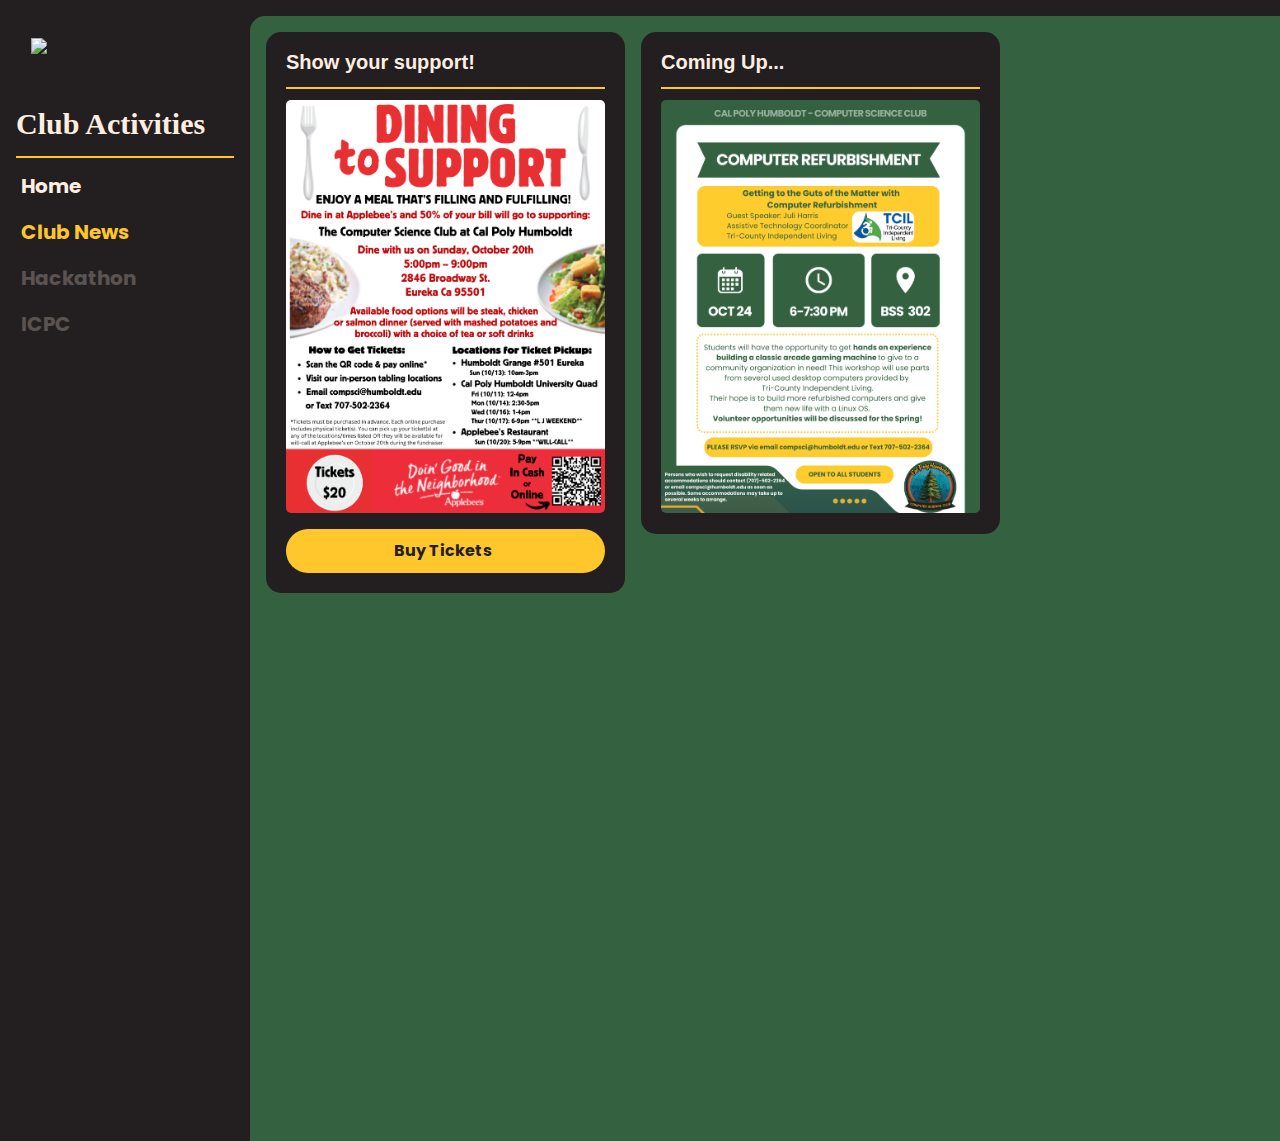
==== commit 5079f6a2: "10/20/2024" ====
--- a/activities/index.html
+++ b/activities/index.html
@@ -4,9 +4,9 @@
 
 <head>
 
-  <title>Cal Poly Humboldt - CS Club Activities</title>
+  <title>Cal Poly Humboldt - Club Activities</title>
   <meta charset="UTF-8">
-  <meta name="viewport" content="width=device-width, initial-scale=1">
+  <meta name="viewport" content="width=device-width, initial-scale=1.0, maximum-scale=1.0, user-scalable=no"/>
   <meta name="title" content="Cal Poly Humboldt - CS Club">
   <meta name="description" content="View our current club activity schedule.">
   <meta name="keywords"
@@ -67,15 +67,19 @@
         <img id="pageLogo" src="../FLT.png" onclick="window.location.href = 'https://csclubhumboldt.org'"
           class="w3-round"><br><br>
       </div>
-      <h4 style="font-family:'syne'"><b>CS Club Activities</b></h4>
+      <h4 style="font-family:'Monarda'"><b>Club Activities</b></h4>
+      <hr style = "margin-bottom:5px">
     </div>
     <div class="w3-bar-block">
+      <a href="https://csclubhumboldt.org" onclick="w3_close()" class="w3-bar-item w3-button w3-padding" style="font-weight:bold;">
+        <i class="ri-home-4-fill" style="margin-right:5px"></i> Home</a>
       <a href="index.html" onclick="w3_close()" class="w3-bar-item w3-button w3-padding"
         style="font-weight:bold;color:#fec62c"> <i class="ri-news-fill" style="margin-right:5px"></i> Club News</a>
       <a href="hackathon/index.html" onclick="w3_close()" class="disabled w3-bar-item w3-button w3-padding"
         style="font-weight:bold;"><i class="ri-terminal-box-fill" style="margin-right:5px"></i> Hackathon</a>
       <a href="icpc/index.html" onclick="w3_close()" class="disabled w3-bar-item w3-button w3-padding" style="font-weight:bold;">
         <i class="ri-trophy-fill" style="margin-right:5px"></i> ICPC</a>
+
     </div>
 
   </nav>
@@ -88,13 +92,11 @@
   <div class="w3-main" style = "margin-left: 250px;">
 
     <!-- Header -->
-    <header id="portfolio">
-      <span class="w3-button w3-hide-large w3-xxlarge w3-hover-text-grey" onclick="w3_open()"><i
-          class="fa fa-bars"></i></span>
+    <header id="portfolio" class="mobile-only">
+      <span class="w3-button w3-hide-large w3-xxlarge w3-hover-text-grey" onclick="w3_open()"><i class="fa fa-bars"></i></span>
       <div class="w3-container">
-        <h1 class="w3-text-white"><b>CS Club Activities</b></h1>
+        <h1 class="w3-text-white"><b>Club Activities</b></h1>
       </div>
-
     </header>
 
     <!-- First Photo Grid-->
@@ -109,8 +111,8 @@
 
     <footer>
       <i class="ri-discord-fill" onclick="window.location.href = 'https://csclubhumboldt.org/discordinvite'"></i>
-      <i class="ri-instagram-fill" onclick="window.location.href = 'https://www.instagram.com/humboldtcsclub/'"></i>
-      <i class="ri-threads-fill" onclick="window.location.href = 'https://www.threads.net/humboldtcsclub/'"></i>
+      <i class="ri-instagram-fill" onclick="window.location.href = 'https://www.instagram.com/csclubhumboldt/'"></i>
+      <i class="ri-threads-fill" onclick="window.location.href = 'https://www.threads.net/csclubhumboldt/'"></i>
     </footer>
 
     <script>
@@ -165,14 +167,23 @@
         }
       });
 
-      create_post("Coming Up",
-        `<img src = "../images/current_flyer.png" />
-`,
-        "",
-        "",
-        "", 'third', true);
-
-      create_post("Club Meeting Info",
+
+      create_post("Show your support!", 
+`<img style = "cursor:pointer" onclick = 'window.location.href = "https://commerce.cashnet.com/HUM-RSO?ITEMCODE=CL-113+FUND1"' src = "../images/current_flyer2.png" />
+`, 
+"", 
+"Buy Tickets", 
+"https://commerce.cashnet.com/HUM-RSO?ITEMCODE=CL-113+FUND1", 'third', true);
+
+      create_post("Coming Up...", 
+`<img style = "cursor:pointer" onclick = 'window.location.href = "https://commerce.cashnet.com/HUM-RSO?ITEMCODE=CL-113+FUND1"' src = "../images/current_flyer.png" />
+`, 
+"", 
+"", 
+"", 'third', true);
+
+
+      /*create_post("Club Meeting Info",
         `<i style = "margin-right:5px" class="ri-calendar-fill"></i> <b style = "font-size:16px">Thursdays / Weekly</b><br>
  <i style = "margin-right:5px" class="ri-time-fill"></i> <b style = "font-size:16px">6:00 - 7:30 PM</b><br>
  <i style = "margin-right:5px" class="ri-map-pin-2-fill"></i> <b style = "font-size:16px">BSS 302</b>`,
@@ -180,7 +191,7 @@
         "Campus Map",
         "https://www.humboldt.edu/sites/default/files/2023-01/campusmap.pdf", 'quarter', true);
 
-
+      */
       window.onload = function() {
         document.body.style.opacity = 1;
       }
--- a/activities/activityPage.css
+++ b/activities/activityPage.css
@@ -268,7 +268,7 @@
   .rdp-day_selected:focus:not([disabled]),
   .rdp-day_selected:active:not([disabled]),
   .rdp-day_selected:hover:not([disabled]) {
-    color: white;
+    color: #ffeee0;
     background-color: var(--rdp-accent-color);
   }
   
@@ -308,18 +308,17 @@
 
 
   @font-face {
-    font-family: 'prib';
-    src: url('../prib.ttf');
+    font-family: 'Baron';
+    src: url('../baron/BaronNeue-Regular.otf');
 }
 
 @font-face {
-    font-family: 'syne';
-    src: url('../syne.ttf');
+    font-family: 'Monarda';
+    src: url('../Monarda.ttf');
 }
 
 body, html {
-background-color:#000!important;
-font-family: "Poppins", sans-serif!important;
+background-color:#231F20!important;
 width:100%;
 height:100%;
 }
@@ -329,8 +328,8 @@
 }
 
 #mySidebar {
-  background-color: black!important;
-  color: white!important;
+  background-color: #231F20!important;
+  color: #ffeee0!important;
 }
 
 .w3-main {
@@ -341,15 +340,15 @@
 }
 
 hr {
-margin: 0px;
-    border: 1px solid #fec62c;
-    color: #fec62c;
-    outline-color: #fec62c;
-    margin-bottom:15px;
+  margin: 0px;
+  border: 1px solid #ffc72c;
+  color: #ffc72c;
+  outline-color: #ffc72c;
+  margin-bottom: -5px;
 }
 
 .w3-bar-block {
-background-color:black;
+background-color:#231F20;
 }
 .post {
   max-width:375px;
@@ -359,19 +358,21 @@
 }
 
 .post h1 {
-font-size:18px;
+  font-size: 20px;
+  font-family: 'Monarda', sans-serif;
 }
 
 .post button {
   width: 100%;
   box-sizing: border-box;
-  background-color: #fec62c!important;
+  background-color: #ffc72c!important;
   border: none;
   border-radius: 100vmin;
   font-weight: bolder;
   padding: 10px;
   cursor: pointer;
-  color: black;
+  color: #231F20;
+  font-size: 16px;
 
 }
 
@@ -383,6 +384,8 @@
   padding: 20px;
   padding-top: 5px;
   border-radius: 15px;
+  font-size:16px;
+  color: #ffeee0!important;
 }
 
 .post img { 
@@ -398,7 +401,7 @@
   footer {
     text-align: right;
     background-color: transparent;
-    color: #fec62c;
+    color: #ffc72c;
     font-size: 25px;
     padding: 16px;
     padding-bottom: 8px;
@@ -422,7 +425,7 @@
     width: -webkit-fill-available;
     text-align: right;
     background-color: transparent;
-    color: #fec62c;
+    color: #ffc72c;
     font-size: 25px;
   }
 
@@ -445,11 +448,11 @@
 
 
 footer i {
-  background-color: black;
-  padding: 7.5px;
+  background-color: #231F20;
+  padding: 5px;
   border-radius: 100%;
   cursor: pointer;
-  display:inline-block;
+  display: inline-block;
   line-height: 1;
 }
 
@@ -458,15 +461,14 @@
 }
 
 .w3-bar-block .w3-bar-item {
-  font-size:16px;
+  font-size: 20px;
 }
 
 
 #pageLogo {
   width: 100%;
   cursor: pointer;
-  border-radius: 100%;
-  padding: 20px;
+  padding: 15px;
 }
 
 #logoContainer .vanta-canvas {
@@ -490,14 +492,30 @@
   width: 100%;
   box-sizing: border-box;
   overflow:hidden;
-  background-color: #000000;
+  background-color: #231F20;
+}
+
+/* Hide the header by default */
+#portfolio {
+  display: none;
+}
+
+/* Show the header only on mobile devices */
+@media only screen and (max-width: 767px) {
+  #portfolio {
+    display: flex;
+  }
 }
 
 #portfolio h1 {
-  font-family: 'syne';
+  font-family: 'Monarda';
   font-size: 30px;
-  line-height: normal;
-  font-weight: 900;
+  line-height: 1;
+  font-weight: 600!important;
+  width: 40vw;
+  overflow: hidden;
+  white-space: nowrap;
+  text-overflow: ellipsis;
 }
 
 #portfolio img {
@@ -515,12 +533,20 @@
 #postbody {
   position: relative;
   z-index: 2;
-  background-color: #004c46;
+  background-color: #346241;
   backdrop-filter: blur(10px);
   padding-top: 16px;
   border-radius: 15px 15px 0px 0px;
   margin-bottom: -16px;
   transition: all 0.25s;
+  height: 125vh;
+  margin-top: 16px;
+}
+
+@media (max-width: 767px) {
+  #postbody {
+    margin-top: 0px;
+  }
 }
 
 
@@ -552,4 +578,20 @@
   pointer-events:none;
 }
 
-
+.w3-sidebar h4 {
+  font-size: 30px;
+  font-weight: 900!important;
+}
+
+
+.w3-black {
+  background-color:#231F20!important;
+}
+
+.w3-white {
+  background-color:#ffeee0!important;
+}
+
+.w3-text-white {
+  color:#ffeee0!important;
+}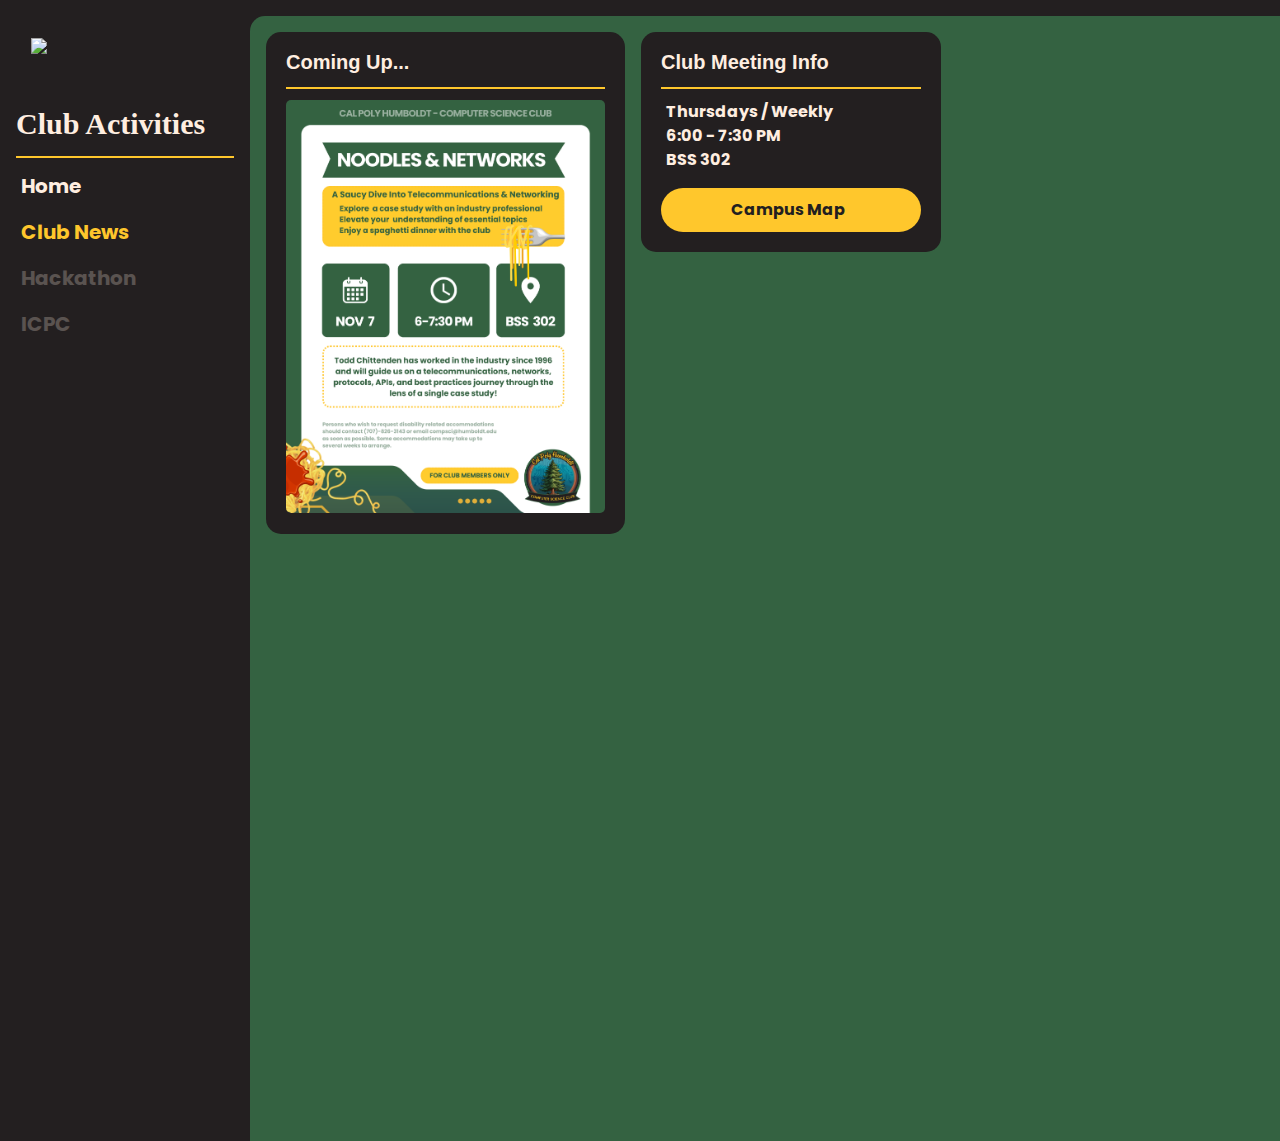
==== commit e10ce9b1: "11/1/2024" ====
--- a/activities/index.html
+++ b/activities/index.html
@@ -168,22 +168,15 @@
       });
 
 
-      create_post("Show your support!", 
-`<img style = "cursor:pointer" onclick = 'window.location.href = "https://commerce.cashnet.com/HUM-RSO?ITEMCODE=CL-113+FUND1"' src = "../images/current_flyer2.png" />
-`, 
-"", 
-"Buy Tickets", 
-"https://commerce.cashnet.com/HUM-RSO?ITEMCODE=CL-113+FUND1", 'third', true);
-
       create_post("Coming Up...", 
-`<img style = "cursor:pointer" onclick = 'window.location.href = "https://commerce.cashnet.com/HUM-RSO?ITEMCODE=CL-113+FUND1"' src = "../images/current_flyer.png" />
+`<img src = "../images/current_flyer.png" />
 `, 
 "", 
 "", 
 "", 'third', true);
 
 
-      /*create_post("Club Meeting Info",
+      create_post("Club Meeting Info",
         `<i style = "margin-right:5px" class="ri-calendar-fill"></i> <b style = "font-size:16px">Thursdays / Weekly</b><br>
  <i style = "margin-right:5px" class="ri-time-fill"></i> <b style = "font-size:16px">6:00 - 7:30 PM</b><br>
  <i style = "margin-right:5px" class="ri-map-pin-2-fill"></i> <b style = "font-size:16px">BSS 302</b>`,
@@ -191,7 +184,7 @@
         "Campus Map",
         "https://www.humboldt.edu/sites/default/files/2023-01/campusmap.pdf", 'quarter', true);
 
-      */
+      
       window.onload = function() {
         document.body.style.opacity = 1;
       }
